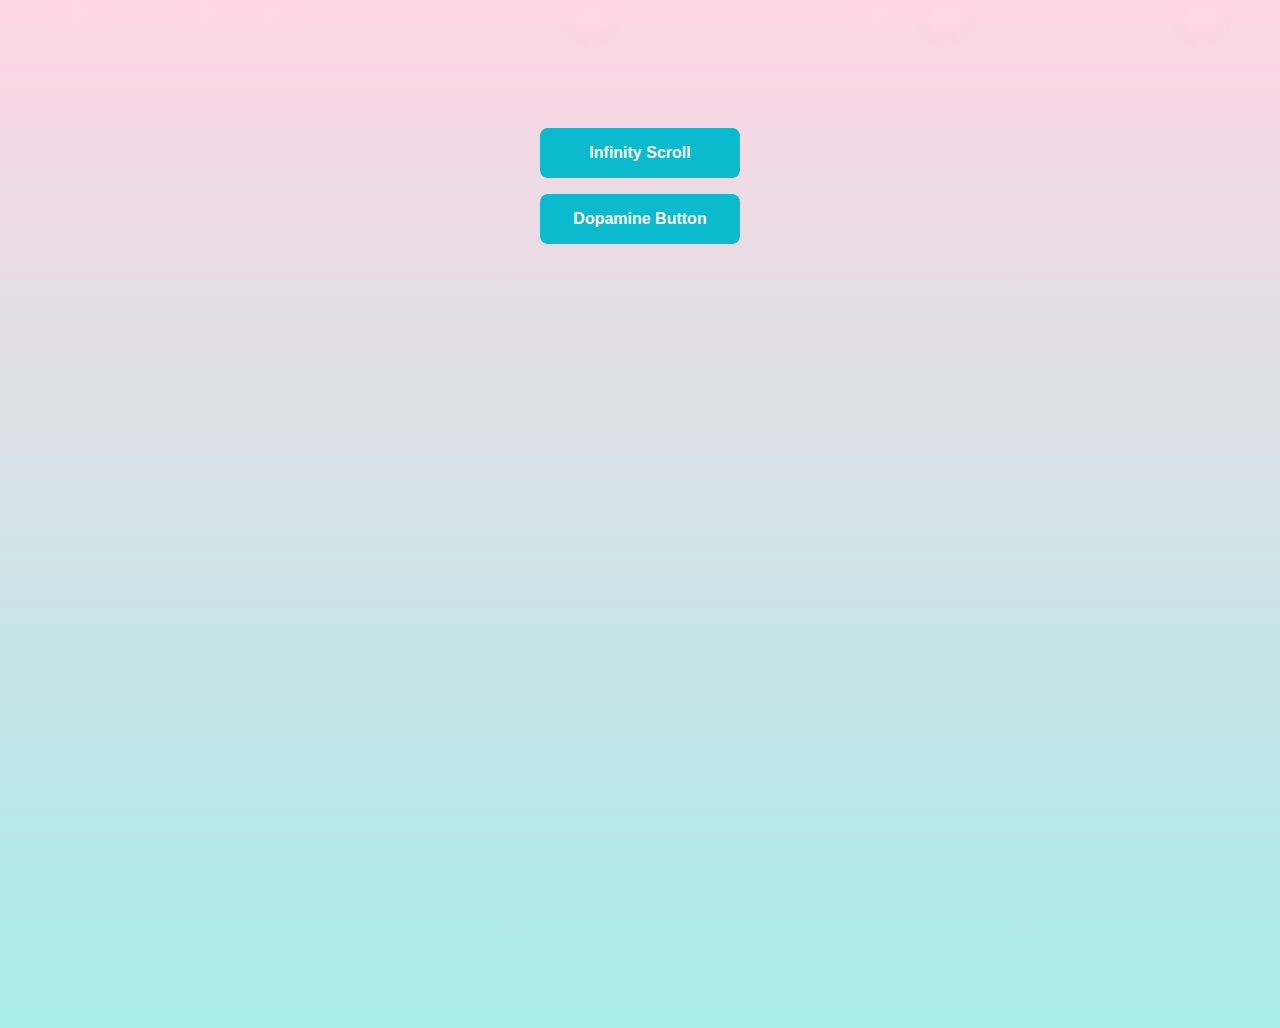
==== index.html @ 1f1f2bb7 "dopamine-buttom" ====
<!DOCTYPE html>
<html lang="en">
<head>
    <meta charset="UTF-8">
    <meta http-equiv="X-UA-Compatible" content="IE=edge">
    <meta name="viewport" content="width=device-width, initial-scale=1.0">
    <title>Infinity Scroll</title>
    <link rel="stylesheet" href="assets/style/style.css">
    <link rel="stylesheet" href="assets/style/scroll.css">
</head>
<body>
    <section class="animate animate-01"></section>
    <section class="animate animate-02"></section>
    <section class="animate animate-03"></section>
    <section class="animate animate-04"></section>
    <section class="animate animate-05"></section>
    <section class="animate animate-06"></section>
    <section class="animate animate-07"></section>
    <section class="animate animate-08"></section>
    <section class="animate animate-09"></section>
    <section class="animate animate-10"></section>

    <section class="btn-cont">
        <a href="./pages/infiniteScroll.html">Infinity Scroll</a>
        <a href="./pages/dopamineButton.html">Dopamine Button</a>
        <!-- <a href=""></a> -->
    </section>

</body>
</html>
---- assets/style/style.css ----
*{
    margin: 0;
    padding: 0;
    box-sizing: border-box;
    font-family: sans-serif;
}

body{
    /* background-image: linear-gradient(to top, #fad0c4 0%, #ffd1ff 100%); */
    background-image: linear-gradient(to top, #a8edea 0%, #fed6e3 100%);
    height: 100vh;
    overflow-y: hidden;
}
.btn-cont{
    width: 100%;
    display: flex;
    align-items: center;
    justify-content: center;
}


/* .btn-cont{
    position: fixed;
    bottom: 0;
    padding: 2em 0 4em 0;
    background-color: rgba(0, 0, 0, 0.5);

} */

.btn-cont{
    display: flex;
    flex-direction: column;
    justify-content: center;
    align-items: center;
    margin-top: 8rem;
    position: relative;
    z-index: 4;
}

.btn-cont a{
    text-decoration:none;
    cursor: pointer;
    height: 50px;
    width: 200px;
    text-align:center;
    background-color:#0bbacc;
    color: #fff;
    font-weight: bolder;
    line-height: 50px;
    border-radius: 8px;
    margin-bottom: 1em;
}

.btn-cont a:hover{
    background-color:#0ed0e6;
}



/* 
@keyframes gradient-animation {
    0% {
    background-image: linear-gradient(to top, #fad0c4 0%, #ffd1ff 100%);
    }
    25% {
    background-image: linear-gradient(to top, #fad0c4 0%, #e9d1ff 100%);
    }
    50% {
    background-image: linear-gradient(to top, #fad0c4 0%, #e3d1ff 100%);
    }
    100% {
    background-image: linear-gradient(to top, #fad0c4 0%, #dad1ff 100%);
    }
  } */
---- assets/style/scroll.css ----
*{
    margin: 0;
    padding: 0;
    box-sizing: border-box;
    font-family: sans-serif;
}

body{
    overflow-y: hidden;
}

.scroll-cont{
    width: 100%;
    height:100vh;
    margin: auto;
    justify-content: center;
    align-items: center;
    overflow-x: auto;
    padding-top: 8em;
    flex-direction: column;
    background-blend-mode: multiply;
    background-image: linear-gradient(to top, #fad0c4 0%, #ffd1ff 100%);
}

/*********************************************/

.scroll-title-cont{
    position: fixed;
    top: 0;
    z-index: 2;
    text-align: left;
    padding: 2em;
    width: 100%;
    background-color: rgba(255, 253, 253, 0.9);
}

.scroll-title-cont h1{
    color: #304244;
}
.scroll-credits-cont{
    position: fixed;
    z-index: 2;
    bottom: 0;
    text-align: right;
    padding: 2em 3em 2em 0;
    width: 100%;
    background-color: rgba(255, 253, 253, 0.9);
    
}

.scroll-credits-cont h2{
    color: #304244;
    font-weight: 300;
    font-size: 18px;
    margin-bottom: 0.2em;
}

.scroll-credits-cont h2:first-child{
    font-weight: bolder;
    
}
.scroll-title-cont{
    position: absolute;
}


/*****************************/

.scroll{
    width: 100%;
    height: 1200px;
    position: relative;
   padding-bottom: 2500px;
}


.scroll .gallery-cont{
    display: flex;
   flex-wrap: wrap;
   justify-content: center;
   width: 100%;
   padding: 0 1em;
}
.scroll .gallery-cont .img{
    width: calc((100% / 3)  );
    /* border: 5px solid rgba(255, 255, 255, 0.2); */
     height: 350px;
    margin: 0;
}

.scroll-bottom-border{
    height: 10px;
    width: 100px;
    position: absolute;
    bottom: 0;
}


.animate{
    border-radius: 50%;
    width: 30px;
    height: 30px;
    position: absolute;
    z-index:1;
    background-color: #fed6e3;
    filter: blur(8px);
  -webkit-filter: blur(8px);
  top: 0;
  left: 2em;
  transition: top 5s;
    animation: moveCircle1 13s  alternate infinite forwards;
}

.animate.animate-02{
    left: 5em;
    animation: moveCircle2 12s  alternate infinite forwards;
}
.animate.animate-03{
    left: 8em;
    animation: moveCircle3 14s  alternate infinite forwards;
}
.animate.animate-04{
    right: 2em;
    left: auto;
    animation: moveCircle4 13s  alternate infinite forwards;
}
.animate.animate-05{
    right: 6em;
    left: auto;
    animation: moveCircle5 14s  alternate infinite forwards;
}

.animate.animate-06{
    left: 5em;
    animation: moveCircle6 6s  alternate infinite forwards;
}
.animate.animate-07{
    left: 8em;
    animation: moveCircle7 7s  alternate infinite forwards;
}
.animate.animate-08{
    right: 2em;
    left: auto;
    animation: moveCircle8 8s  alternate infinite forwards;
}
.animate.animate-09{
    right: 6em;
    left: auto;
    animation: moveCircle9 8s  alternate infinite forwards;
}
.animate.animate-10{
    right: 6em;
    left: auto;
    animation: moveCircle10 7s  alternate infinite forwards;
}
@keyframes moveCircle1 {
    from {transform:translateY(90vh)}
    to  {transform:translateY(-105%)}
}
@keyframes moveCircle2 {
    from {transform:translateY(90vh)}
    to  {transform:translateY(-100%)}
}
@keyframes moveCircle3 {
    from {transform:translateY(90vh)}
    to  {transform:translateY(-105%)}
}
@keyframes moveCircle4 {
    from  {transform:translateY(-105%)}
    to {transform:translateY(90vh)}
   
}
@keyframes moveCircle5 {
    from {transform:translateY(-125%)} 
    to  {transform:translateY(90vh)}
}
@keyframes moveCircle1 {
    from {transform:translateY(90vh)}
    to  {transform:translateY(-105%)}
}
@keyframes moveCircle2 {
    from {transform:translateY(90vh)}
    to  {transform:translateY(-100%)}
}
@keyframes moveCircle3 {
    from {transform:translateY(90vh)}
    to  {transform:translateY(-105%)}
}
@keyframes moveCircle4 {
    from  {transform:translateY(-105%)}
    to {transform:translateY(120vh)}
   
}
@keyframes moveCircle5 {
    from {transform:translateY(-125%)} 
    to  {transform:translateY(90vh)}
}
@keyframes moveCircle6 {
    from {transform:translateY(120vh)}
    to  {transform:translateY(-105%)}
}
@keyframes moveCircle7 {
    from {transform:translateY(90vh)}
    to  {transform:translateY(-100%)}
}
@keyframes moveCircle8 {
    from {transform:translateY(90vh)}
    to  {transform:translateY(-105%)}
}
@keyframes moveCircle9 {
    from  {transform:translateY(-105%)}
    to {transform:translateY(120vh)}
   
}
@keyframes moveCircle10 {
    from {transform:translateY(-125%)} 
    to  {transform:translateY(120vh)}
}

/*imágenes*/
.img-1{
    background-image: url(../img/infitinyScroll/1.jpg);
    background-size: cover;
    background-repeat: no-repeat;  
    background-position: center;
}
.img-2{
    background-image: url(../img/infitinyScroll/2.jpg);
    background-size: cover;
    background-repeat: no-repeat; 
    background-position: center;
 
}
.img-3{
    background-image: url(../img/infitinyScroll/10.jpg);
    background-size: cover;
    background-repeat: no-repeat;  
    background-position: center;

}
.img-4{
    background-image: url(../img/infitinyScroll/4.jpg);
    background-size: cover;
    background-repeat: no-repeat;  
    background-position: center;

}
.img-5{
    background-image: url(../img/infitinyScroll/5.jpg);
    background-size: cover;
    background-repeat: no-repeat;  
    background-position: center;

}
.img-6{
    background-image: url(../img/infitinyScroll/6.jpg);
    background-size: cover;
    background-repeat: no-repeat;  
    background-position: center;
}
.img-7{
    background-image: url(../img/infitinyScroll/7.jpg);
    background-size: cover;
    background-repeat: no-repeat; 
    background-position: center;
 
}
.img-8{
    background-image: url(../img/infitinyScroll/20.jpg);
    background-size: cover;
    background-repeat: no-repeat;  
    background-position: center;

}
.img-9{
    background-image: url(../img/infitinyScroll/9.jpg);
    background-size: cover;
    background-repeat: no-repeat;  
    background-position: center;

}
.img-10{
    background-image: url(../img/infitinyScroll/10.jpg);
    background-size: cover;
    background-repeat: no-repeat;  
    background-position: center;

}
.img-11{
    background-image: url(../img/infitinyScroll/11.jpg);
    background-size: cover;
    background-repeat: no-repeat; 
    background-position: center;
 
}
.img-12{
    background-image: url(../img/infitinyScroll/12.jpg);
    background-size: cover;
    background-repeat: no-repeat;  
    background-position: center;

}
.img-13{
    background-image: url(../img/infitinyScroll/13.jpg);
    background-size: cover;
    background-repeat: no-repeat;  
    background-position: center;

}
.img-14{
    background-image: url(../img/infitinyScroll/14.jpg);
    background-size: cover;
    background-repeat: no-repeat;  
    background-position: center;

}
.img-15{
    background-image: url(../img/infitinyScroll/15.jpg);
    background-size: cover;
    background-repeat: no-repeat;  
    background-position: center;

}
.img-16{
    background-image: url(../img/infitinyScroll/16.jpg);
    background-size: cover;
    background-repeat: no-repeat;  
    background-position: center;

}
.img-17{
    background-image: url(../img/infitinyScroll/17.jpg);
    background-size: cover;
    background-repeat: no-repeat;  
    background-position: center;

}
.img-18{
    background-image: url(../img/infitinyScroll/18.jpg);
    background-size: cover;
    background-repeat: no-repeat;  
    background-position: center;

}
.img-19{
    background-image: url(../img/infitinyScroll/19.jpg);
    background-size: cover;
    background-repeat: no-repeat;  
    background-position: center;

}
.img-20{
    background-image: url(../img/infitinyScroll/8.jpg);
    background-size: cover;
    background-repeat: no-repeat;  
    background-position: center;

}
.img-21{
    background-image: url(../img/infitinyScroll/21.jpg);
    background-size: cover;
    background-repeat: no-repeat;  
    background-position: center;

}
.img-22{
    background-image: url(../img/infitinyScroll/22.jpg);
    background-size: cover;
    background-repeat: no-repeat;  
    background-position: center;

}
.img-23{
    background-image: url(../img/infitinyScroll/23.jpg);
    background-size: cover;
    background-repeat: no-repeat;  
    background-position: center;

}
.img-24{
    background-image: url(../img/infitinyScroll/24.jpg);
    background-size: cover;
    background-repeat: no-repeat;  
    background-position: center;

}


/*******************************responsive***************/
@media screen and (min-width: 600px) {
    .animate{
      left: 5%;
    }
    
    .animate.animate-02{
        left: 15%;
      
    }
    .animate.animate-03{
        left: 45%;
      
    }
    .animate.animate-04{
        right: 5%;
        left: auto;
      
    }
    .animate.animate-05{
        right: 25%;
        left: auto;
       
    }
    
    .animate.animate-06{
        left: 20%;
     
    }
    .animate.animate-07{
        left: 45%;
     
    }
    .animate.animate-08{
        right: 5%;
        left: auto;
       
    }
    .animate.animate-09{
        right: 25%;
        left: auto;
       
    }
    .animate.animate-10{
        right: 30%;
        left: auto;
       
    }

    .scroll-title-cont h1{
        font-size: 35px;
    }

    .scroll-credits-cont h2:first-child{
        font-size: 28px;
    }
 
    .scroll-credits-cont h2{
        margin-bottom: 0.5em;
    }
 
}

@media screen and (max-width: 600px) {
   
    .scroll .gallery-cont .img {
        height: 150px;
    }
}
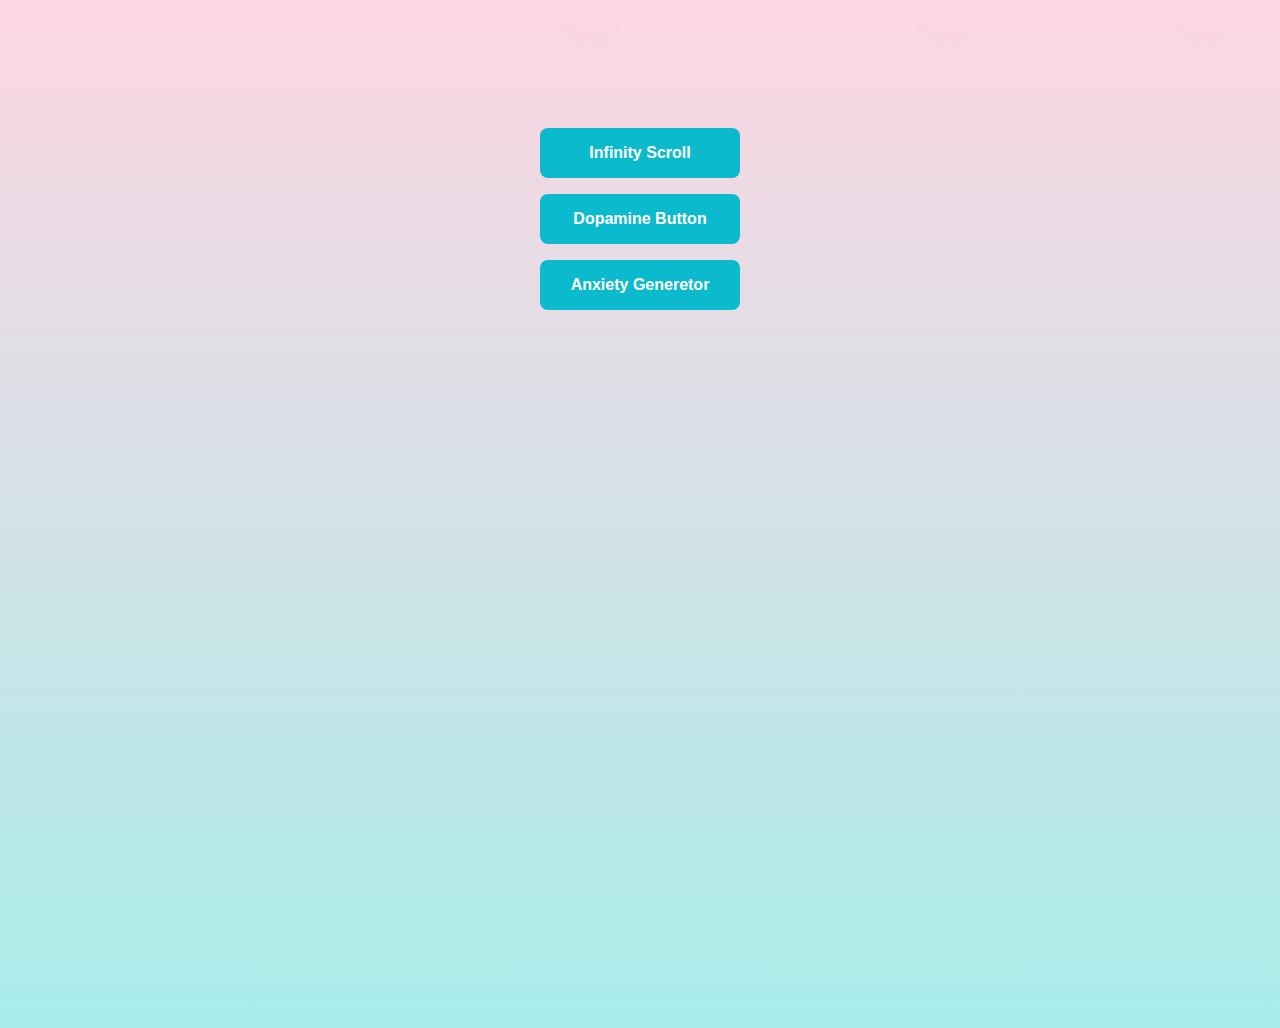
==== commit f14a742c: "anxiety generator" ====
--- a/index.html
+++ b/index.html
@@ -5,8 +5,8 @@
     <meta http-equiv="X-UA-Compatible" content="IE=edge">
     <meta name="viewport" content="width=device-width, initial-scale=1.0">
     <title>Infinity Scroll</title>
-    <link rel="stylesheet" href="assets/style/style.css">
-    <link rel="stylesheet" href="assets/style/scroll.css">
+    <link rel="stylesheet" href="./assets/style/style.css">
+    <link rel="stylesheet" href="./assets/style/scroll.css">
 </head>
 <body>
     <section class="animate animate-01"></section>
@@ -23,6 +23,7 @@
     <section class="btn-cont">
         <a href="./pages/infiniteScroll.html">Infinity Scroll</a>
         <a href="./pages/dopamineButton.html">Dopamine Button</a>
+        <a href="./pages/anxietyGenerator.html">Anxiety Generetor</a>
         <!-- <a href=""></a> -->
     </section>
 
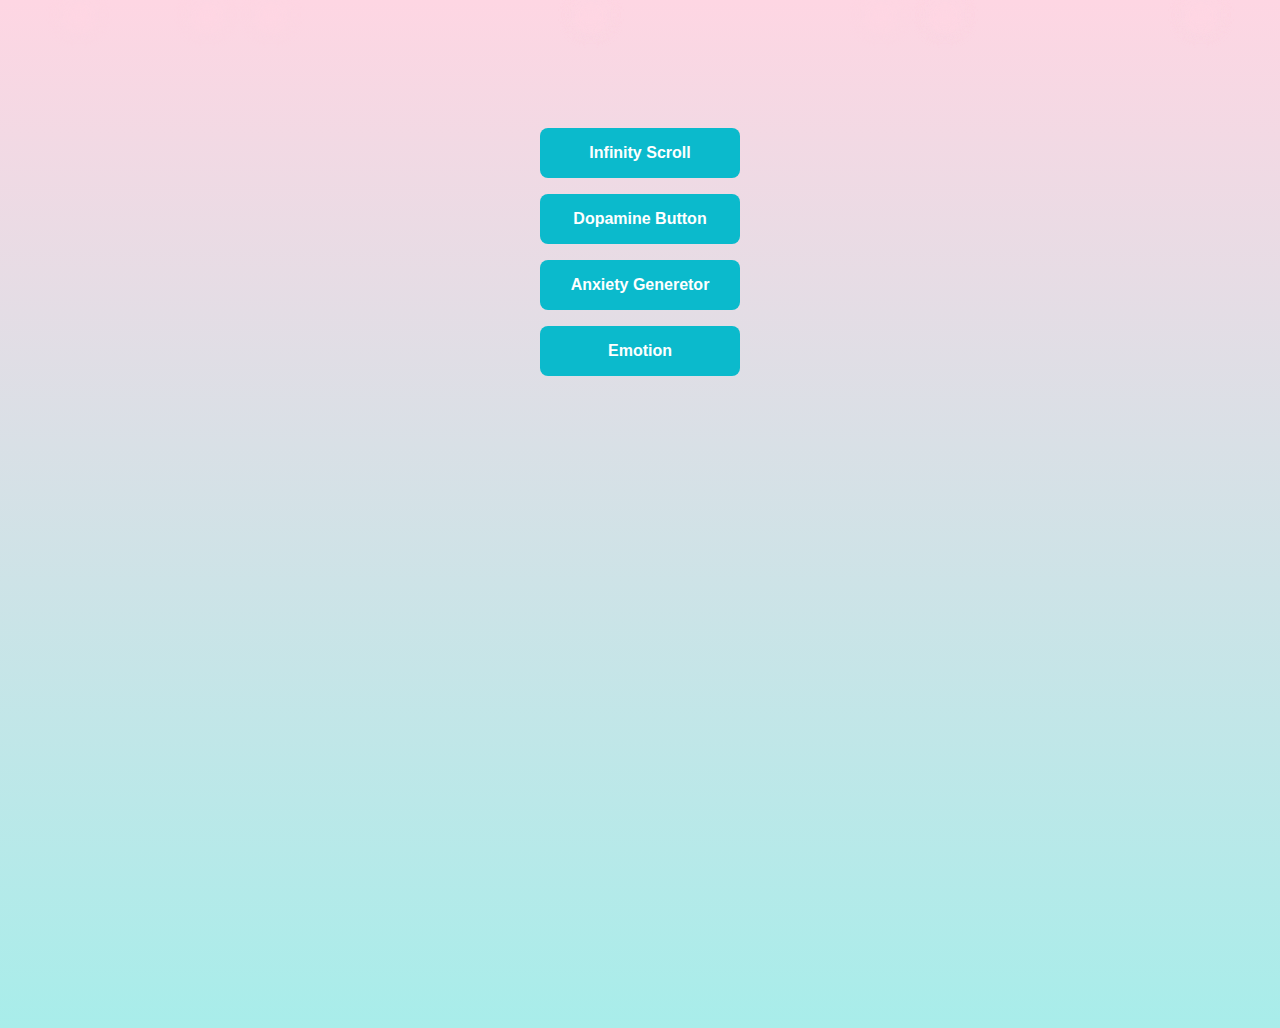
==== commit 53a3a923: "test" ====
--- a/index.html
+++ b/index.html
@@ -24,6 +24,7 @@
         <a href="./pages/infiniteScroll.html">Infinity Scroll</a>
         <a href="./pages/dopamineButton.html">Dopamine Button</a>
         <a href="./pages/anxietyGenerator.html">Anxiety Generetor</a>
+        <a href="./pages/emotion.html">Emotion</a>
         <!-- <a href=""></a> -->
     </section>
 
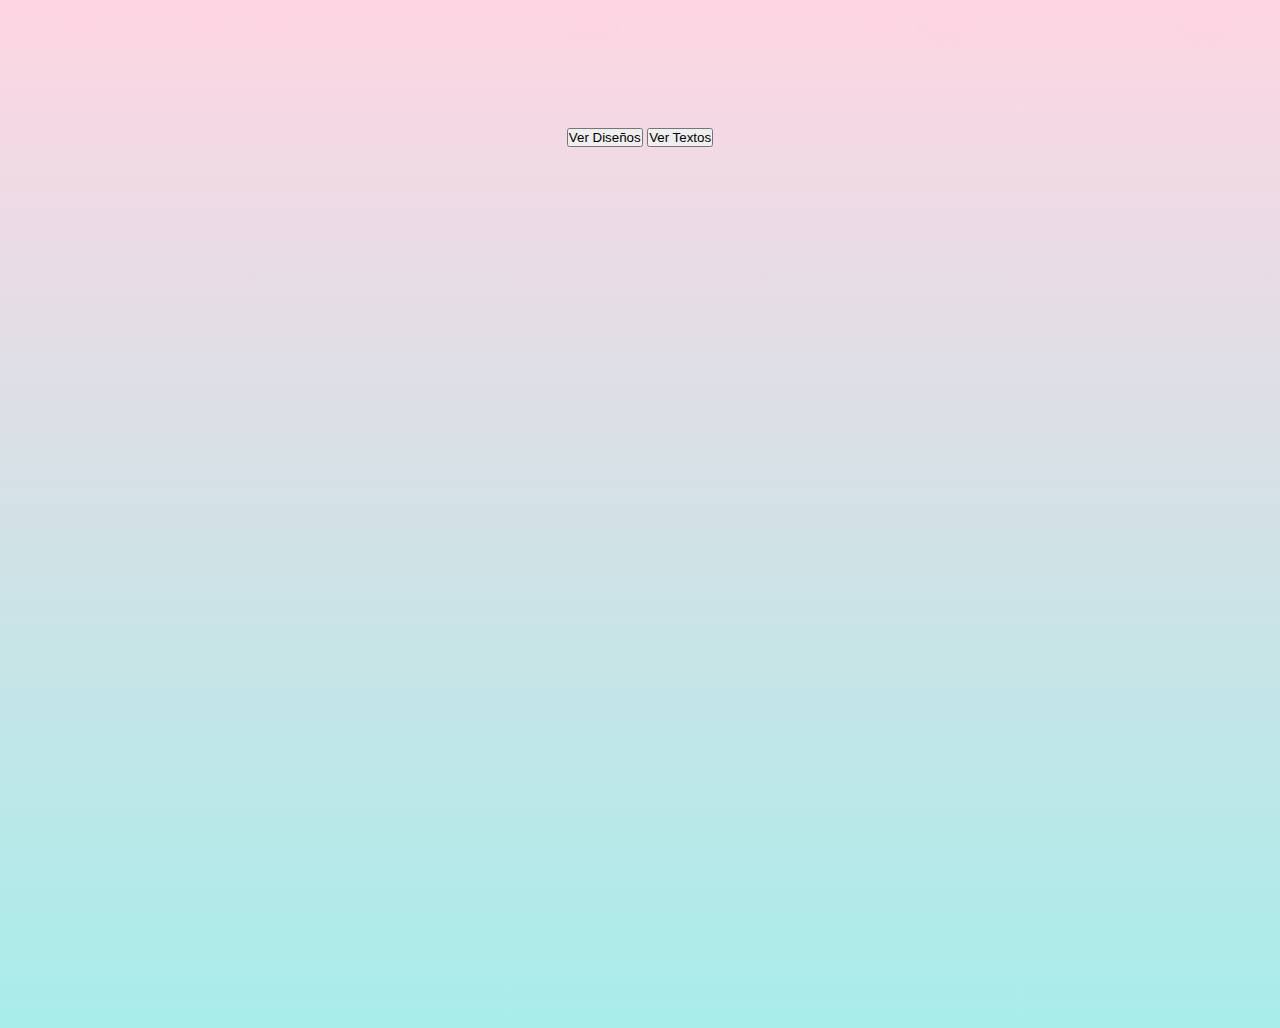
==== commit 1d896e40: "textos" ====
--- a/index.html
+++ b/index.html
@@ -20,13 +20,35 @@
     <section class="animate animate-09"></section>
     <section class="animate animate-10"></section>
 
-    <section class="btn-cont">
-        <a href="./pages/infiniteScroll.html">Infinity Scroll</a>
-        <a href="./pages/dopamineButton.html">Dopamine Button</a>
-        <a href="./pages/anxietyGenerator.html">Anxiety Generetor</a>
-        <a href="./pages/emotion.html">Emotion</a>
-        <!-- <a href=""></a> -->
-    </section>
+    <div class="options-cont">
+        <div class="options-header">
+            <button class="designs">Ver Diseños</button>
+            <button class="texts-btn">Ver Textos</button>
+        </div>
+        
+    
 
+        <section class="btn-cont digital">
+            <a href="./pages/infiniteScroll.html">Infinity Scroll</a>
+            <a href="./pages/dopamineButton.html">Dopamine Button</a>
+            <a href="./pages/anxietyGenerator.html">Anxiety Generetor</a>
+            <a href="./pages/emotion.html">Emotion</a>
+            <!-- <a href=""></a> -->
+        </section>
+    
+        
+    
+        
+        <section class="btn-cont texts">
+            <a href="./texts/instagram.html">Instagram</a>
+            <a href="./texts/chat.html">Chat</a>
+            <a href="./texts/cristal.html">Cristal</a>
+            <!-- <a href=""></a> -->
+        </section>
+    
+    </div>
+
+   
 </body>
+<script src="./assets/js/homeButtons.js"></script>
 </html>--- a/assets/style/style.css
+++ b/assets/style/style.css
@@ -27,15 +27,25 @@
 
 } */
 
+.options-cont{
+    display: flex;
+    flex-direction: column;
+    justify-content: center;
+    align-items: center;
+    margin-top: 8rem;
+}
+
 .btn-cont{
     display: flex;
     flex-direction: column;
     justify-content: center;
     align-items: center;
-    margin-top: 8rem;
+    margin-top: 2rem;
     position: relative;
     z-index: 4;
+    display: none;
 }
+
 
 .btn-cont a{
     text-decoration:none;
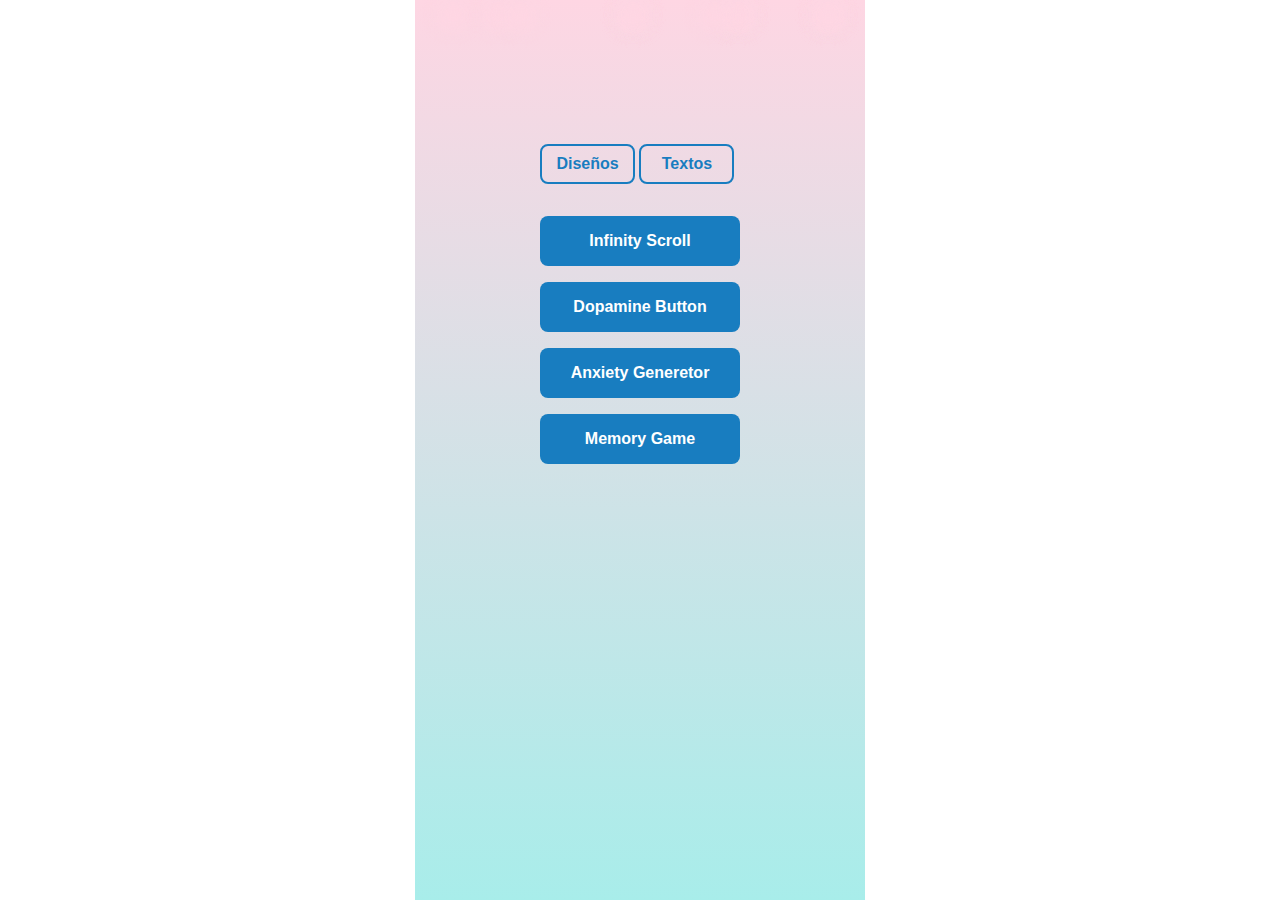
==== commit 147cbfbd: "design revision + memory component" ====
--- a/index.html
+++ b/index.html
@@ -9,6 +9,9 @@
     <link rel="stylesheet" href="./assets/style/scroll.css">
 </head>
 <body>
+
+    <div class="all-cont">
+
     <section class="animate animate-01"></section>
     <section class="animate animate-02"></section>
     <section class="animate animate-03"></section>
@@ -22,8 +25,8 @@
 
     <div class="options-cont">
         <div class="options-header">
-            <button class="designs">Ver Diseños</button>
-            <button class="texts-btn">Ver Textos</button>
+            <button class="designs">Diseños</button>
+            <button class="texts-btn">Textos</button>
         </div>
         
     
@@ -32,7 +35,7 @@
             <a href="./pages/infiniteScroll.html">Infinity Scroll</a>
             <a href="./pages/dopamineButton.html">Dopamine Button</a>
             <a href="./pages/anxietyGenerator.html">Anxiety Generetor</a>
-            <a href="./pages/emotion.html">Emotion</a>
+            <a href="./pages/memorygame.html">Memory Game</a>
             <!-- <a href=""></a> -->
         </section>
     
@@ -41,14 +44,16 @@
         
         <section class="btn-cont texts">
             <a href="./texts/instagram.html">Instagram</a>
-            <a href="./texts/chat.html">Chat</a>
+            <a href="./texts/chat.html">Me han convencido</a>
             <a href="./texts/cristal.html">Cristal</a>
+            <a href="./texts/linkedin.html">Scroll Down</a>
+            <a href="./texts/dopaminadeladios.html">Dopamina del adiós</a>
             <!-- <a href=""></a> -->
         </section>
     
     </div>
 
-   
+</div>
 </body>
 <script src="./assets/js/homeButtons.js"></script>
 </html>--- a/assets/style/style.css
+++ b/assets/style/style.css
@@ -1,23 +1,31 @@
-*{
-    margin: 0;
-    padding: 0;
-    box-sizing: border-box;
-    font-family: sans-serif;
+* {
+  margin: 0;
+  padding: 0;
+  box-sizing: border-box;
+  font-family: sans-serif;
 }
 
-body{
-    /* background-image: linear-gradient(to top, #fad0c4 0%, #ffd1ff 100%); */
-    background-image: linear-gradient(to top, #a8edea 0%, #fed6e3 100%);
-    height: 100vh;
-    overflow-y: hidden;
-}
-.btn-cont{
-    width: 100%;
-    display: flex;
-    align-items: center;
-    justify-content: center;
+body {
+  /* background-image: linear-gradient(to top, #fad0c4 0%, #ffd1ff 100%); */
+  height: 100vh;
+  overflow-y: hidden;
 }
 
+.all-cont {
+  width: 450px;
+  margin: 0 auto;
+  background-image: linear-gradient(to top, #a8edea 0%, #fed6e3 100%);
+  height: 100%;
+  position: relative;
+  padding-top: 1em;
+}
+
+.btn-cont {
+  width: 100%;
+  display: flex;
+  align-items: center;
+  justify-content: center;
+}
 
 /* .btn-cont{
     position: fixed;
@@ -27,59 +35,75 @@
 
 } */
 
-.options-cont{
-    display: flex;
-    flex-direction: column;
-    justify-content: center;
-    align-items: center;
-    margin-top: 8rem;
+.options-cont {
+  display: flex;
+  flex-direction: column;
+  justify-content: center;
+  align-items: center;
+  margin-top: 8rem;
 }
 
-.btn-cont{
-    display: flex;
-    flex-direction: column;
-    justify-content: center;
-    align-items: center;
-    margin-top: 2rem;
-    position: relative;
-    z-index: 4;
+.btn-cont {
+  display: flex;
+  flex-direction: column;
+  justify-content: center;
+  align-items: center;
+  margin-top: 2rem;
+  position: relative;
+  z-index: 4;
+}
+
+.texts{
     display: none;
 }
 
-
-.btn-cont a{
-    text-decoration:none;
-    cursor: pointer;
-    height: 50px;
-    width: 200px;
-    text-align:center;
-    background-color:#0bbacc;
-    color: #fff;
-    font-weight: bolder;
-    line-height: 50px;
-    border-radius: 8px;
-    margin-bottom: 1em;
+.btn-cont a {
+  text-decoration: none;
+  cursor: pointer;
+  height: 50px;
+  width: 200px;
+  text-align: center;
+  font-weight: bolder;
+  line-height: 50px;
+  border-radius: 8px;
+  margin-bottom: 1em;
+   
+  color:#fff;
+  border: none;
+  background-color: #187dc0;
+ 
 }
 
 .btn-cont a:hover{
-    background-color:#0ed0e6;
+  background-color: #2193df;
 }
 
+.options-header{
+    width: 200px;
+}
 
+.options-header button{
+    width: 95px;
+    height: 40px;
+    margin-left: 0;
+    cursor: pointer;
+    background-color: transparent;
+    border: 2px solid #187dc0;
+    color: #187dc0;
+    font-weight: bolder;
+    border-radius: 8px;
+    font-size: 16px;
+}
 
-/* 
-@keyframes gradient-animation {
-    0% {
-    background-image: linear-gradient(to top, #fad0c4 0%, #ffd1ff 100%);
+.options-header button:hover{
+    color: #2193df;
+    border:2px solid #2193df;
+}
+
+@media screen and (max-width: 600px) {
+   
+    .all-cont {
+        width: 100%;
     }
-    25% {
-    background-image: linear-gradient(to top, #fad0c4 0%, #e9d1ff 100%);
-    }
-    50% {
-    background-image: linear-gradient(to top, #fad0c4 0%, #e3d1ff 100%);
-    }
-    100% {
-    background-image: linear-gradient(to top, #fad0c4 0%, #dad1ff 100%);
-    }
-  } */
+}
 
--- a/assets/style/scroll.css
+++ b/assets/style/scroll.css
@@ -3,6 +3,7 @@
     padding: 0;
     box-sizing: border-box;
     font-family: sans-serif;
+    color: #335a5f;
 }
 
 body{
@@ -10,7 +11,7 @@
 }
 
 .scroll-cont{
-    width: 100%;
+    width: 450px;
     height:100vh;
     margin: auto;
     justify-content: center;
@@ -20,6 +21,7 @@
     flex-direction: column;
     background-blend-mode: multiply;
     background-image: linear-gradient(to top, #fad0c4 0%, #ffd1ff 100%);
+    position: relative;
 }
 
 /*********************************************/
@@ -35,7 +37,7 @@
 }
 
 .scroll-title-cont h1{
-    color: #304244;
+    color: #335a5f;
 }
 .scroll-credits-cont{
     position: fixed;
@@ -43,13 +45,13 @@
     bottom: 0;
     text-align: right;
     padding: 2em 3em 2em 0;
-    width: 100%;
+    width: 450px;
     background-color: rgba(255, 253, 253, 0.9);
     
 }
 
 .scroll-credits-cont h2{
-    color: #304244;
+    color: #335a5f;
     font-weight: 300;
     font-size: 18px;
     margin-bottom: 0.2em;
@@ -454,4 +456,13 @@
     .scroll .gallery-cont .img {
         height: 150px;
     }
-}+    .scroll-cont{
+        width: 100%;
+    }
+
+    .scroll-credits-cont{
+        width: 100%;
+
+        
+    }
+}
